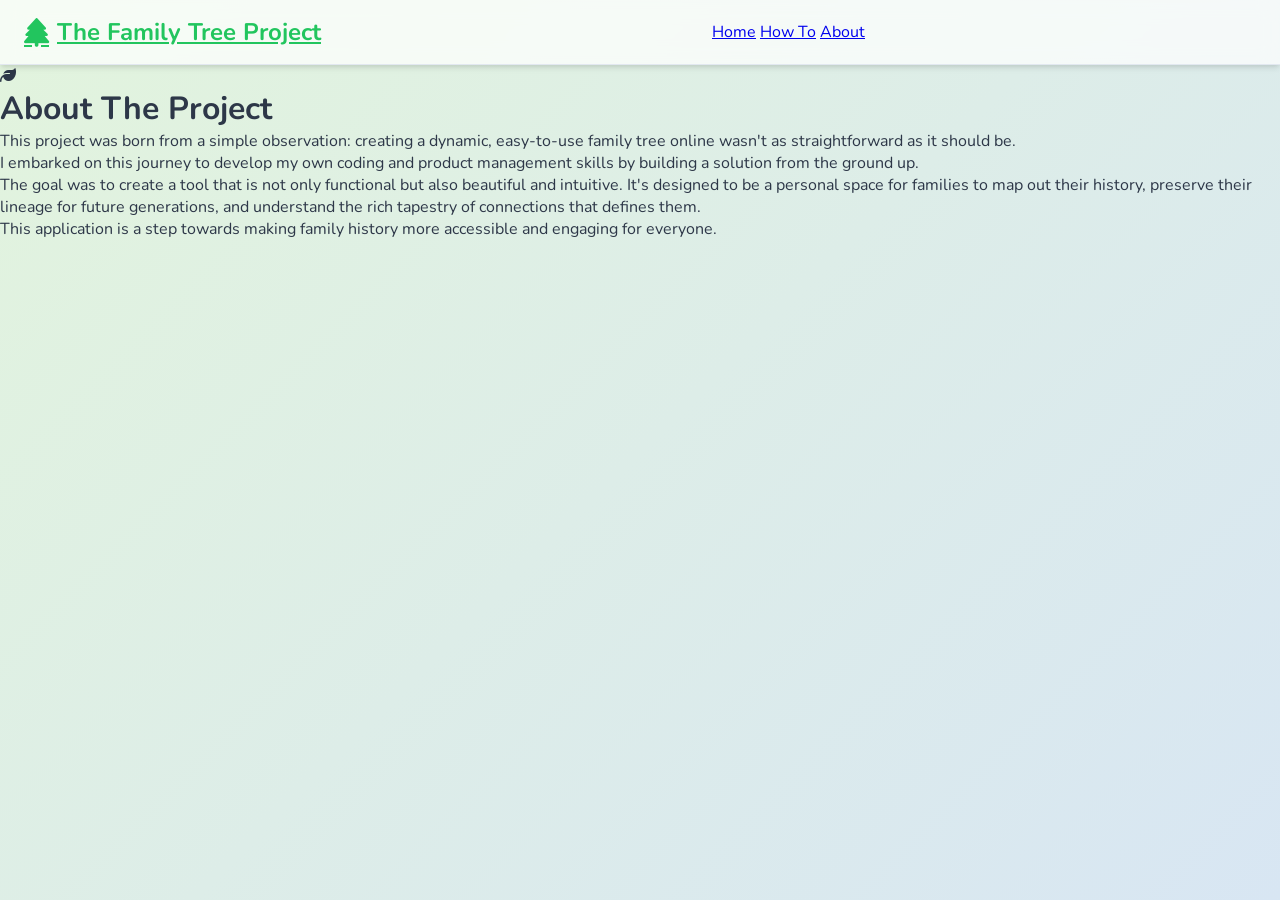
==== about.html @ eb3c4d38 "feat: finalised the page text and including border." ====
<!DOCTYPE html>
<html lang="en">
<head>
    <meta charset="UTF-8">
    <meta name="viewport" content="width=device-width, initial-scale=1.0">
    <title>About - The Family Tree Project</title>
    <link rel="stylesheet" href="css/style.css">
    <link rel="preconnect" href="https://fonts.googleapis.com">
    <link rel="preconnect" href="https://fonts.gstatic.com" crossorigin>
    <link href="https://fonts.googleapis.com/css2?family=Nunito:wght@400;600;700&display=swap" rel="stylesheet">
    <link rel="stylesheet" href="https://cdnjs.cloudflare.com/ajax/libs/font-awesome/6.5.2/css/all.min.css">
</head>
<body class="static-page">
    <div class="leaves-container"></div>
    <header class="app-header">
        <div class="header-left">
             <a href="index.html" class="logo">
                <i class="fa-solid fa-tree"></i>
                <span>The Family Tree Project</span>
            </a>
        </div>
        <nav class="main-nav">
            <a href="index.html">Home</a>
            <a href="how-to.html">How To</a>
            <a href="about.html" class="active">About</a>
        </nav>
        <div class="header-actions" style="visibility: hidden;"></div>
    </header>

    <main class="content-container about-container">
        <i class="fa-solid fa-leaf about-icon"></i>
        <h1>About The Project</h1>
            <p>This project was born from a simple observation: creating a dynamic, easy-to-use family tree online wasn't as straightforward as it should be. </p>
            <p>I embarked on this journey to develop my own coding and product management skills by building a solution from the ground up. </p>
            <p>The goal was to create a tool that is not only functional but also beautiful and intuitive. It's designed to be a personal space for families to map out their history, preserve their lineage for future generations, and understand the rich tapestry of connections that defines them.</p>
            <p>This application is a step towards making family history more accessible and engaging for everyone.</p>
    </main>
</body>
</html>
---- css/style.css ----
/* css/style.css */

/* CSS Custom Properties (Variables) for Theming */
:root {
    --font-family: 'Nunito', sans-serif;
    --green-light: #48bb78;
    --green-dark: #22c55e;
    --brown: #8b4513;
    --orange: #ed8936;
    --blue: #4299e1;
    --text-dark: #2d3748;
    --text-light: #718096;
    --bg-card: #ffffff;
    --bg-main: #f7fafc;
    --border-color: #e2e8f0;
    --shadow-md: 0 4px 6px -1px rgba(0, 0, 0, 0.1), 0 2px 4px -1px rgba(0, 0, 0, 0.06);
    --shadow-lg: 0 10px 15px -3px rgba(0, 0, 0, 0.1), 0 4px 6px -2px rgba(0, 0, 0, 0.05);
    --border-radius-card: 20px;
    --border-radius-ui: 8px;
}

/* Base & Reset Styles */
*, *::before, *::after {
    box-sizing: border-box;
    margin: 0;
    padding: 0;
}

html, body {
    height: 100%;
    overflow: hidden;
    font-family: var(--font-family);
    color: var(--text-dark);
    background-color: var(--bg-main);
}

body {
    display: flex;
    flex-direction: column;
    background: linear-gradient(135deg, #e2f4dd 0%, #d8e6f3 100%);
}

/* Floating Leaves Animation */
.leaves-container {
    position: fixed;
    top: 0;
    left: 0;
    width: 100%;
    height: 100%;
    pointer-events: none;
    z-index: -1;
    overflow: hidden;
}

.leaf {
    position: absolute;
    width: 30px;
    height: 30px;
    background-image: url('../assets/leaf.svg');
    background-size: contain;
    animation: fall linear infinite;
}

@keyframes fall {
    0% { transform: translateY(-10vh) rotateZ(0deg); opacity: 1; }
    100% { transform: translateY(110vh) rotateZ(720deg); opacity: 0; }
}

/* Main Application Layout */
.app-container {
    display: flex;
    flex-direction: column;
    height: 100%;
}

/* Header */
.app-header {
    position: sticky;
    top: 0;
    z-index: 100;
    display: flex;
    align-items: center;
    justify-content: space-between;
    padding: 1rem 1.5rem;
    background: rgba(255, 255, 255, 0.7);
    backdrop-filter: blur(10px);
    border-bottom: 1px solid var(--border-color);
    box-shadow: var(--shadow-md);
}

.logo {
    display: flex;
    align-items: center;
    gap: 0.5rem;
    font-size: 1.5rem;
    font-weight: 700;
    color: var(--green-dark);
}

.logo i { font-size: 1.8rem; }

/* Header and Filter Adjustments */
.navigation-controls {
    display: flex;
    align-items: flex-end; /* Align to bottom for label alignment */
    gap: 1.5rem;
}

.filter-group {
    display: flex;
    flex-direction: column;
}

.filter-group label {
    font-size: 0.75rem;
    font-weight: 600;
    color: var(--text-light);
    margin-bottom: 0.25rem;
    margin-left: 0.25rem;
}

.navigation-controls select {
    padding: 0.5rem 1rem;
    border-radius: var(--border-radius-ui);
    border: 1px solid var(--border-color);
    background-color: white;
    font-family: var(--font-family);
    font-weight: 600;
}

.action-buttons { 
    display: flex; 
    align-items: center;
    gap: 0.75rem; 
}

.btn {
    display: inline-flex;
    align-items: center;
    gap: 0.5rem;
    padding: 0.5rem 1rem;
    border: 1px solid var(--border-color);
    background-color: var(--bg-card);
    border-radius: var(--border-radius-ui);
    font-family: var(--font-family);
    font-weight: 600;
    cursor: pointer;
    transition: all 0.2s ease;
}

.btn:hover { background-color: #f1f5f9; border-color: #cbd5e0; }
.btn-primary { background-color: var(--green-dark); color: white; border-color: var(--green-dark); }
.btn-primary:hover { background-color: #16a34a; }

/* Export Dropdown */
.dropdown {
    position: relative;
    display: inline-block;
}

.dropdown-content {
    display: none;
    position: absolute;
    right: 0;
    top: 100%;
    margin-top: 0.5rem;
    background-color: #f9f9f9;
    min-width: 200px;
    box-shadow: var(--shadow-lg);
    z-index: 10;
    border-radius: var(--border-radius-ui);
    overflow: hidden;
    padding: 0.5rem 0;
}

.dropdown-content a {
    color: black;
    padding: 0.75rem 1rem;
    text-decoration: none;
    display: flex;
    align-items: center;
    gap: 0.75rem;
    font-size: 0.9rem;
    font-weight: 600;
}

.dropdown-content a i {
    width: 20px;
    text-align: center;
}

.dropdown-content a:hover { background-color: #f1f1f1; }
.dropdown:hover .dropdown-content { display: block; }
.dropdown-btn { width: 100%; justify-content: center; }

/* Main Canvas Area */
.main-canvas {
    flex-grow: 1;
    position: relative;
    overflow: auto;
    cursor: grab;
}

.main-canvas:active { cursor: grabbing; }

.tree-container {
    position: relative;
    padding: 5rem;
    min-width: 100%;
    min-height: 100%;
    transform-origin: 0 0;
    transition: transform 0.3s ease;
}

.tree-layout {
    display: flex;
    flex-direction: column;
    align-items: center;
    gap: 120px;
}

.generation {
    display: flex;
    justify-content: center;
    align-items: center;
    gap: 60px;
    position: relative;
}

/* Member Card Styling */
.member-card {
    position: relative;
    width: 280px;
    background: var(--bg-card);
    border-radius: var(--border-radius-card);
    box-shadow: var(--shadow-md);
    padding: 1.5rem;
    text-align: center;
    cursor: pointer;
    transition: all 0.3s cubic-bezier(0.25, 0.8, 0.25, 1);
    border: 2px solid transparent;
}

.member-card:hover {
    transform: translateY(-8px);
    box-shadow: var(--shadow-lg);
    border-color: var(--green-light);
}

.member-card.highlight-link {
    outline: 4px solid var(--orange);
    outline-offset: 4px;
    box-shadow: var(--shadow-lg);
}

.member-avatar {
    width: 90px;
    height: 90px;
    border-radius: 50%;
    margin: -65px auto 1rem;
    border: 5px solid var(--bg-card);
    background: linear-gradient(135deg, var(--green-light), var(--blue));
    display: flex;
    align-items: center;
    justify-content: center;
    font-size: 2.5rem;
    font-weight: 700;
    color: white;
    overflow: hidden;
    box-shadow: var(--shadow-md);
}

.member-avatar img {
    width: 100%;
    height: 100%;
    object-fit: cover;
}

.member-name { font-size: 1.25rem; font-weight: 700; margin-bottom: 0.25rem; }
.member-relationship { font-size: 0.9rem; color: var(--orange); font-weight: 600; margin-bottom: 0.75rem; }
.member-details { font-size: 0.85rem; color: var(--text-light); margin-bottom: 1rem; }

.member-tags {
    display: flex;
    flex-wrap: wrap;
    justify-content: center;
    gap: 0.5rem;
    margin-top: 1rem;
}

.tag {
    padding: 0.2rem 0.6rem;
    font-size: 0.75rem;
    font-weight: 600;
    border-radius: 99px;
    color: white;
}

.edit-button {
    position: absolute;
    top: 10px;
    right: 10px;
    width: 30px;
    height: 30px;
    border-radius: 50%;
    background: #f1f5f9;
    border: none;
    color: var(--text-light);
    cursor: pointer;
    display: flex;
    align-items: center;
    justify-content: center;
    opacity: 0;
    transition: opacity 0.2s;
}
.member-card:hover .edit-button { opacity: 1; }

/* Connecting Lines & Annotations */
#tree-connections {
    position: absolute;
    top: 0;
    left: 0;
    width: 100%;
    height: 100%;
    pointer-events: none;
    overflow: visible;
}

#tree-connections path {
    fill: none;
    stroke-linecap: round;
}

#tree-connections path.spouse-married { stroke: var(--brown); stroke-width: 2.5px; }
#tree-connections path.spouse-divorced { stroke: var(--brown); stroke-width: 2.5px; stroke-dasharray: 5, 5; }
#tree-connections path.parent-child { stroke: var(--green-dark); stroke-width: 3px; }
#tree-connections path.sibling { stroke: var(--blue); stroke-width: 2px; }

#connection-annotations {
    position: absolute;
    top: 0; left: 0;
    width: 100%; height: 100%;
    pointer-events: none;
    z-index: 5;
}

.annotation-icon {
    position: absolute;
    width: 22px;
    height: 22px;
    background-color: var(--orange);
    color: white;
    border-radius: 50%;
    display: flex;
    align-items: center;
    justify-content: center;
    font-size: 0.8rem;
    cursor: pointer;
    pointer-events: all;
    transform: translate(-50%, -50%);
    box-shadow: var(--shadow-md);
    transition: transform 0.2s;
}
.annotation-icon:hover { transform: translate(-50%, -50%) scale(1.2); }

.annotation-tooltip {
    position: absolute;
    bottom: 130%;
    left: 50%;
    background-color: var(--text-dark);
    color: white;
    padding: 0.5rem 1rem;
    border-radius: var(--border-radius-ui);
    font-size: 0.9rem;
    width: max-content;
    max-width: 200px;
    transform: translateX(-50%);
    opacity: 0;
    visibility: hidden;
    transition: opacity 0.2s, visibility 0.2s;
    pointer-events: none;
    z-index: 10;
}
.annotation-icon:hover .annotation-tooltip { opacity: 1; visibility: visible; }

/* UI Controls */
.ui-controls {
    position: absolute;
    bottom: 20px;
    right: 20px;
    display: flex;
    flex-direction: column;
    gap: 0.75rem;
    z-index: 50;
    align-items: flex-end;
}

.search-container {
    position: relative;
    display: flex;
    align-items: center;
    background-color: var(--bg-card);
    border-radius: var(--border-radius-ui);
    box-shadow: var(--shadow-md);
    padding-left: 10px;
}

.search-container i { color: var(--text-light); }
#search-member {
    padding: 0.6rem 0.75rem 0.6rem 0.5rem;
    border: none;
    background: transparent;
    width: 250px;
    font-family: var(--font-family);
    font-size: 0.9rem;
    outline: none;
}

.zoom-controls {
    display: flex;
    background-color: var(--bg-card);
    border-radius: var(--border-radius-ui);
    box-shadow: var(--shadow-md);
    overflow: hidden;
}

.zoom-controls button, .zoom-controls span {
    width: 40px;
    height: 40px;
    border: none;
    background-color: transparent;
    font-size: 1rem;
    font-weight: 600;
    display: flex;
    align-items: center;
    justify-content: center;
}
.zoom-controls button { cursor: pointer; }
.zoom-controls button:hover { background-color: #f1f5f9; }

.view-controls { display: flex; gap: 0.5rem; }
.view-controls button {
    width: 40px;
    height: 40px;
    border: none;
    background-color: var(--bg-card);
    border-radius: var(--border-radius-ui);
    box-shadow: var(--shadow-md);
    cursor: pointer;
}
.view-controls button:hover { background-color: #f1f5f9; }

/* Modal Styles */
.modal-overlay {
    position: fixed;
    top: 0; left: 0;
    width: 100%; height: 100%;
    background-color: rgba(0, 0, 0, 0.5);
    z-index: 1000;
    display: none;
    align-items: center;
    justify-content: center;
}
.modal-overlay.visible { display: flex; }

.modal-content {
    background-color: var(--bg-main);
    width: 90%;
    max-width: 800px;
    max-height: 90vh;
    border-radius: var(--border-radius-card);
    box-shadow: var(--shadow-lg);
    display: flex;
    flex-direction: column;
    overflow: hidden;
}
.modal-content.small { max-width: 500px; }

.modal-header {
    padding: 1rem 1.5rem;
    border-bottom: 1px solid var(--border-color);
    display: flex;
    justify-content: space-between;
    align-items: center;
    background: white;
}
.modal-title { font-size: 1.25rem; font-weight: 700; }
.modal-close-btn { background: none; border: none; font-size: 1.5rem; cursor: pointer; color: var(--text-light); }

.modal-body {
    padding: 1.5rem;
    overflow-y: auto;
    display: grid;
    grid-template-columns: 200px 1fr;
    gap: 1.5rem;
}
.modal-content.small .modal-body { display: block; }

.modal-sidebar { display: flex; flex-direction: column; align-items: center; gap: 1rem; }
.modal-avatar-preview {
    width: 150px;
    height: 150px;
    border-radius: 50%;
    background: #e2e8f0;
    display: flex;
    align-items: center;
    justify-content: center;
    overflow: hidden;
    font-size: 4rem;
    color: var(--text-light);
    position: relative;
}
.modal-avatar-preview img { width: 100%; height: 100%; object-fit: cover; }
.upload-overlay {
    position: absolute;
    width: 100%; height: 100%;
    background: rgba(0,0,0,0.5);
    color: white;
    display: flex;
    flex-direction: column;
    align-items: center;
    justify-content: center;
    opacity: 0;
    transition: opacity 0.2s;
    cursor: pointer;
}
.modal-avatar-preview:hover .upload-overlay { opacity: 1; }
#avatarUpload { display: none; }

.modal-main-form { display: grid; grid-template-columns: 1fr 1fr; gap: 1rem; }
.form-group { display: flex; flex-direction: column; }
.form-group.full-width { grid-column: 1 / -1; }
.form-group label { font-weight: 600; font-size: 0.9rem; margin-bottom: 0.5rem; color: var(--text-dark); }
.form-group input, .form-group textarea, .form-group select {
    width: 100%;
    padding: 0.75rem;
    border: 1px solid var(--border-color);
    border-radius: var(--border-radius-ui);
    font-family: var(--font-family);
    font-size: 1rem;
    background-color: white;
}
.form-group textarea { resize: vertical; min-height: 80px; }

.tags-input-container {
    display: flex; flex-wrap: wrap; gap: 0.5rem; padding: 0.5rem;
    border: 1px solid var(--border-color); border-radius: var(--border-radius-ui); background: white;
}
.tag-item {
    display: flex; align-items: center; gap: 0.25rem; background: var(--blue); color: white;
    padding: 0.2rem 0.6rem; border-radius: 99px; font-size: 0.9rem;
}
.tag-remove-btn { background: none; border: none; color: white; cursor: pointer; font-size: 0.9rem; }
#newTagInput { border: none; outline: none; flex-grow: 1; padding: 0.25rem; }

.modal-footer {
    padding: 1rem 1.5rem;
    border-top: 1px solid var(--border-color);
    display: flex;
    justify-content: flex-end;
    gap: 0.5rem;
    background: white;
}

.btn-danger {
    background-color: #e53e3e;
    color: white;
    border-color: #e53e3e;
    margin-right: auto; /* Push to the left */
}
.btn-danger:hover { background-color: #c53030; }
.btn-small { padding: 0.25rem 0.75rem; font-size: 0.8rem; margin-top: 0.5rem; }

#family-links-display { padding: 0.5rem; background: #f1f5f9; border-radius: var(--border-radius-ui); min-height: 40px; }
#family-links-display .link-item { font-size: 0.9rem; margin-bottom: 0.25rem; }

/* Toast Notifications & Linking Overlay */
.toast {
    position: fixed;
    top: 80px;
    right: 20px;
    background-color: var(--green-dark);
    color: white;
    padding: 1rem 1.5rem;
    border-radius: var(--border-radius-ui);
    box-shadow: var(--shadow-lg);
    z-index: 2000;
    transform: translateX(120%);
    transition: transform 0.5s cubic-bezier(0.68, -0.55, 0.27, 1.55);
}
.toast.show { transform: translateX(0); }

#app-overlay {
    position: fixed;
    top: 0; left: 0;
    width: 100vw; height: 100vh;
    background: rgba(45, 55, 72, 0.4);
    z-index: 500;
    display: none;
    align-items: center;
    justify-content: center;
    color: white;
    font-size: 1.5rem;
    font-weight: 600;
    text-shadow: 0 2px 4px rgba(0,0,0,0.5);
    text-align: center;
    padding: 2rem;
}
#app-overlay.linking-active { display: flex; cursor: crosshair; }

/* Print & Export Styles */
.tree-container.is-exporting .member-card {
    box-shadow: 0 0 0 2px #ccc !important;
    border: 2px solid transparent;
}

@media print {
    body { overflow: visible; background: white; }
    .app-header, .ui-controls, .modal-overlay, .edit-button, .annotation-icon { display: none !important; }
    .main-canvas { overflow: visible; height: auto; }
    .tree-container { transform: none !important; padding: 1cm; }
    .member-card { box-shadow: 0 0 0 2px #ccc !important; border: 2px solid transparent; page-break-inside: avoid; }
    #tree-connections path { stroke: #333; }
}
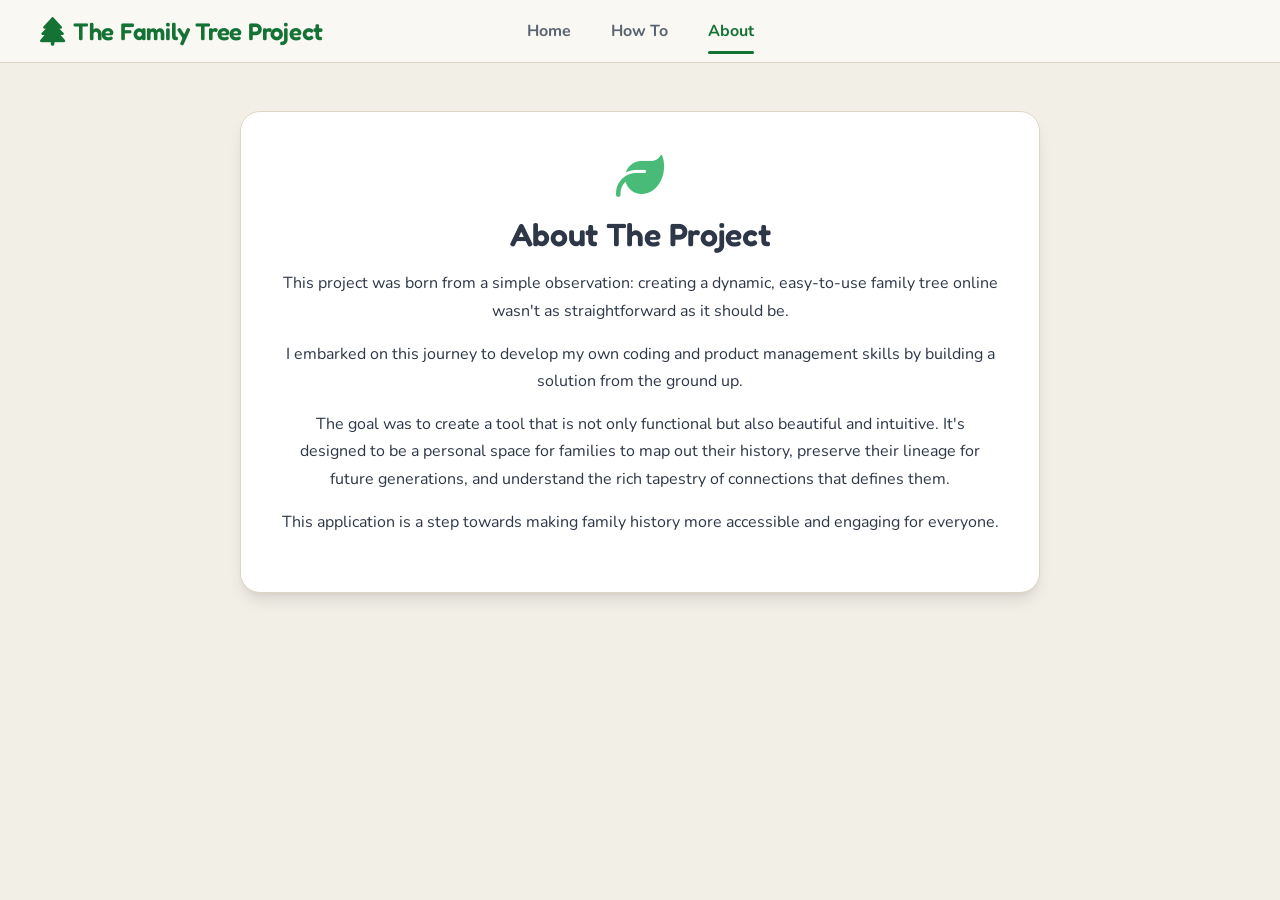
==== commit 2a82c8fc: "style: replace gradient/glass shell with a flat warm-surface refresh The diagonal pastel body gradie" ====
--- a/about.html
+++ b/about.html
@@ -7,7 +7,7 @@
     <link rel="stylesheet" href="css/style.css">
     <link rel="preconnect" href="https://fonts.googleapis.com">
     <link rel="preconnect" href="https://fonts.gstatic.com" crossorigin>
-    <link href="https://fonts.googleapis.com/css2?family=Nunito:wght@400;600;700&display=swap" rel="stylesheet">
+    <link href="https://fonts.googleapis.com/css2?family=Nunito:wght@400;600;700&family=Fredoka:wght@500;600&display=swap" rel="stylesheet">
     <link rel="stylesheet" href="https://cdnjs.cloudflare.com/ajax/libs/font-awesome/6.5.2/css/all.min.css">
 </head>
 <body class="static-page">
--- a/css/style.css
+++ b/css/style.css
@@ -1,624 +1,367 @@
-/* css/style.css */
-
-/* CSS Custom Properties (Variables) for Theming */
+/* CSS Custom Properties (Variables) for Theming.
+   Every colour in the app is declared here. No colour literal belongs in a rule below. */
 :root {
+    /* Type: Nunito carries the body, Fredoka carries the headings */
     --font-family: 'Nunito', sans-serif;
+    --font-display: 'Fredoka', 'Nunito', sans-serif;
+
+    /* Accents. Each one carries meaning (a relationship type, a state) rather than decoration. */
     --green-light: #48bb78;
     --green-dark: #22c55e;
+    /* Deep green: green as *text* on a light surface, and the pressed state of a green fill.
+       --green-dark is too pale to read as text on cream (2.2:1); this is 5.0:1 or better. */
+    --green-deep: #147235;
     --brown: #8b4513;
     --orange: #ed8936;
     --blue: #4299e1;
+    --teal: #38b2ac;
+    --danger: #d92d2d;
+    --danger-hover: #b52626;
+
+    /* Tag palette, read from JS by getTagColor() in js/main.js */
+    --tag-default: var(--blue);
+    --tag-military: var(--orange);
+    --tag-artist: #9f7aea;
+    --tag-entrepreneur: var(--teal);
+    --tag-education: var(--green-light);
+    --tag-healthcare: #f56565;
+    --tag-craftsman: var(--brown);
+    --tag-tech: #3182ce;
+
+    /* Text */
     --text-dark: #2d3748;
-    --text-light: #718096;
+    --text-light: #5a6472;
+
+    /* Surfaces, lightest last. Depth comes from stacking these behind hairline
+       borders, not from blur, glow or a gradient. */
+    --bg-app: #f2efe7;
+    --bg-main: #faf8f3;
     --bg-card: #ffffff;
-    --bg-main: #f7fafc;
-    --border-color: #e2e8f0;
+    --bg-hover: #edeadf;
+    --border-color: #ded6c4;
+    --overlay-tint: rgba(0, 0, 0, 0.05);
+
     --shadow-md: 0 4px 6px -1px rgba(0, 0, 0, 0.1), 0 2px 4px -1px rgba(0, 0, 0, 0.06);
     --shadow-lg: 0 10px 15px -3px rgba(0, 0, 0, 0.1), 0 4px 6px -2px rgba(0, 0, 0, 0.05);
+    --focus-ring: 0 0 0 3px rgba(20, 114, 53, 0.25);
     --border-radius-card: 20px;
     --border-radius-ui: 8px;
 }
 
 /* Base & Reset Styles */
-*, *::before, *::after {
-    box-sizing: border-box;
-    margin: 0;
-    padding: 0;
-}
-
-html, body {
-    height: 100%;
-    overflow: hidden;
-    font-family: var(--font-family);
-    color: var(--text-dark);
-    background-color: var(--bg-main);
-}
-
-body {
-    display: flex;
-    flex-direction: column;
-    background: linear-gradient(135deg, #e2f4dd 0%, #d8e6f3 100%);
-}
+*, *::before, *::after { box-sizing: border-box; margin: 0; padding: 0; }
+html, body { height: 100%; overflow: hidden; font-family: var(--font-family); color: var(--text-dark); }
+/* The ground colour lives on <html> alone. Body must stay transparent: it is painted after
+   negative-z-index children, so a background here would hide the .leaves-container layer. */
+html { background-color: var(--bg-app); }
+body { display: flex; flex-direction: column; }
+
+/* Typography: headings take the display face, body text stays Nunito.
+   Hierarchy comes from face, weight and tracking rather than from colour. */
+h1, h2, h3, h4, .logo, .modal-title, .member-name { font-family: var(--font-display); letter-spacing: -0.01em; }
+h1, h2, h3, h4 { font-weight: 600; line-height: 1.2; }
 
 /* Floating Leaves Animation */
-.leaves-container {
-    position: fixed;
-    top: 0;
-    left: 0;
-    width: 100%;
-    height: 100%;
-    pointer-events: none;
-    z-index: -1;
-    overflow: hidden;
-}
-
-.leaf {
-    position: absolute;
-    width: 30px;
-    height: 30px;
-    background-image: url('../assets/leaf.svg');
-    background-size: contain;
-    animation: fall linear infinite;
-}
-
+.leaves-container { position: fixed; top: 0; left: 0; width: 100%; height: 100%; pointer-events: none; z-index: -1; overflow: hidden; }
+.leaf { position: absolute; width: 30px; height: 30px; background-image: url('../assets/leaf.svg'); background-size: contain; animation: fall linear infinite; }
 @keyframes fall {
     0% { transform: translateY(-10vh) rotateZ(0deg); opacity: 1; }
     100% { transform: translateY(110vh) rotateZ(720deg); opacity: 0; }
 }
 
 /* Main Application Layout */
-.app-container {
-    display: flex;
-    flex-direction: column;
-    height: 100%;
-}
-
-/* Header */
-.app-header {
-    position: sticky;
-    top: 0;
-    z-index: 100;
-    display: flex;
-    align-items: center;
-    justify-content: space-between;
-    padding: 1rem 1.5rem;
-    background: rgba(255, 255, 255, 0.7);
-    backdrop-filter: blur(10px);
-    border-bottom: 1px solid var(--border-color);
-    box-shadow: var(--shadow-md);
-}
-
-.logo {
-    display: flex;
-    align-items: center;
-    gap: 0.5rem;
-    font-size: 1.5rem;
-    font-weight: 700;
-    color: var(--green-dark);
-}
-
+.app-container { display: flex; flex-direction: column; height: 100%; width: 100%; }
+
+/* Header & Navigation */
+/* Opaque chrome surface one step lighter than the app ground, separated by a hairline.
+   No blur and no drop shadow: the tonal step plus the border is the whole depth cue. */
+.app-header { flex-shrink: 0; position: sticky; top: 0; z-index: 1000; display: flex; justify-content: space-between; align-items: center; gap: 1rem; padding: 0.75rem 1.5rem; background-color: var(--bg-main); border-bottom: 1px solid var(--border-color); }
+.header-left { display: flex; align-items: center; gap: 0.5rem; flex: 1; }
+.logo { display: flex; align-items: center; gap: 0.5rem; font-size: 1.5rem; font-weight: 600; color: var(--green-deep); text-decoration: none; margin-left: 1rem; flex-shrink: 0; }
 .logo i { font-size: 1.8rem; }
-
-/* Header and Filter Adjustments */
-.navigation-controls {
-    display: flex;
-    align-items: flex-end; /* Align to bottom for label alignment */
-    gap: 1.5rem;
-}
-
-.filter-group {
-    display: flex;
-    flex-direction: column;
-}
-
-.filter-group label {
-    font-size: 0.75rem;
-    font-weight: 600;
-    color: var(--text-light);
-    margin-bottom: 0.25rem;
-    margin-left: 0.25rem;
-}
-
-.navigation-controls select {
-    padding: 0.5rem 1rem;
-    border-radius: var(--border-radius-ui);
-    border: 1px solid var(--border-color);
-    background-color: white;
-    font-family: var(--font-family);
-    font-weight: 600;
-}
-
-.action-buttons { 
-    display: flex; 
-    align-items: center;
-    gap: 0.75rem; 
-}
-
-.btn {
-    display: inline-flex;
-    align-items: center;
-    gap: 0.5rem;
-    padding: 0.5rem 1rem;
-    border: 1px solid var(--border-color);
-    background-color: var(--bg-card);
-    border-radius: var(--border-radius-ui);
-    font-family: var(--font-family);
-    font-weight: 600;
-    cursor: pointer;
-    transition: all 0.2s ease;
-}
-
-.btn:hover { background-color: #f1f5f9; border-color: #cbd5e0; }
+.logo-text { white-space: nowrap; margin: 0; font: inherit; color: inherit; }
+.main-nav { display: flex; justify-content: center; gap: 0.5rem; position: relative; flex: 2; }
+.main-nav a { padding: 0.5rem 1rem; text-decoration: none; color: var(--text-light); font-weight: 700; border-radius: var(--border-radius-ui); transition: all 0.3s ease; position: relative; }
+.main-nav a:hover { color: var(--text-dark); background-color: var(--bg-hover); }
+.main-nav a.active { color: var(--green-deep); }
+.main-nav a.active::after { content: ''; position: absolute; bottom: -4px; left: 1rem; right: 1rem; height: 3px; background-color: var(--green-deep); border-radius: 2px; animation: slide-in 0.3s ease-out; }
+@keyframes slide-in { from { width: 0; left: 50%; } to { width: calc(100% - 2rem); left: 1rem; } }
+.header-actions { display: flex; align-items: center; gap: 1rem; justify-content: flex-end; flex: 1; }
+.search-container { position: relative; display: flex; align-items: center; }
+.search-container i { position: absolute; left: 10px; color: var(--text-light); pointer-events: none; }
+.search-container input { background-color: var(--bg-card); border: 1px solid var(--border-color); border-radius: var(--border-radius-ui); outline: none; padding: 0.5rem 0.5rem 0.5rem 2.2rem; font-family: var(--font-family); font-size: 1rem; width: 250px; transition: all 0.3s; }
+.search-container input:focus { border-color: var(--green-deep); background-color: var(--bg-card); box-shadow: var(--focus-ring); }
+
+/* Controls Sidebar */
+.controls-sidebar { position: fixed; top: 0; left: 0; height: 100%; width: 320px; background: var(--bg-main); border-right: 1px solid var(--border-color); box-shadow: var(--shadow-lg); z-index: 2000; transform: translateX(-100%); transition: transform 0.4s cubic-bezier(0.25, 0.8, 0.25, 1); display: flex; flex-direction: column; }
+.controls-sidebar.is-open { transform: translateX(0); }
+.sidebar-header { display: flex; justify-content: space-between; align-items: center; padding: 1rem 1.5rem; border-bottom: 1px solid var(--border-color); flex-shrink: 0; }
+.sidebar-header h3 { font-size: 1.25rem; }
+.sidebar-content { padding: 1.5rem; overflow-y: auto; display: flex; flex-direction: column; gap: 2rem; }
+.control-section { display: flex; flex-direction: column; gap: 1rem; }
+.control-title { font-size: 0.9rem; font-weight: 700; color: var(--text-light); text-transform: uppercase; letter-spacing: 0.05em; border-bottom: 2px solid var(--border-color); padding-bottom: 0.5rem; }
+.filter-group { display: flex; flex-direction: column; gap: 0.5rem; }
+.filter-group label { font-weight: 600; font-size: 0.9rem; }
+.filter-group select, .filter-group input, .filter-group textarea { width: 100%; padding: 0.75rem; border-radius: var(--border-radius-ui); border: 1px solid var(--border-color); background-color: var(--bg-card); font-family: var(--font-family); font-size: 1rem;}
+.filter-group textarea { resize: vertical; }
+.sidebar-content .btn, .sidebar-content .dropdown-btn { width: 100%; justify-content: center; padding: 0.75rem; }
+.dropdown { position: relative; width: 100%; }
+.dropdown-btn { display: flex; justify-content: space-between; align-items: center; }
+.dropdown-content { display: block; position: absolute; background-color: var(--bg-card); border: 1px solid var(--border-color); width: 100%; box-shadow: var(--shadow-lg); z-index: 10; border-radius: var(--border-radius-ui); overflow: hidden; padding: 0.5rem 0; margin-top: 0.25rem; opacity: 0; transform: translateY(10px); pointer-events: none; transition: opacity 0.2s ease-out, transform 0.2s ease-out; }
+.dropdown.is-active .dropdown-content { opacity: 1; transform: translateY(0); pointer-events: auto; }
+.dropdown-content a { color: var(--text-dark); padding: 0.75rem 1rem; text-decoration: none; display: flex; align-items: center; gap: 0.75rem; font-size: 0.9rem; font-weight: 600;}
+.dropdown-content a:hover { background-color: var(--bg-hover); }
+
+/* Toggle Switch UI */
+.toggle-group { display: flex; align-items: center; justify-content: space-between; gap: 0.75rem; }
+.toggle-group label { font-weight: 600; font-size: 0.9rem; }
+.toggle-switch { position: relative; display: inline-block; width: 50px; height: 28px; flex-shrink: 0; }
+.toggle-switch input { opacity: 0; width: 0; height: 0; }
+.slider { position: absolute; cursor: pointer; top: 0; left: 0; right: 0; bottom: 0; background-color: #ccc; border-radius: 28px; transition: .4s; }
+.slider:before { position: absolute; content: ""; height: 20px; width: 20px; left: 4px; bottom: 4px; background-color: white; border-radius: 50%; transition: .4s; }
+input:checked + .slider { background-color: var(--green-dark); }
+input:checked + .slider:before { transform: translateX(22px); }
+
+/* Main Canvas & Tree */
+.main-canvas { flex-grow: 1; position: relative; overflow: auto; cursor: grab; }
+.main-canvas:active { cursor: grabbing; }
+.tree-container { position: relative; padding: 5rem; min-width: 100%; min-height: 100%; transform-origin: 0 0; transition: transform 0.3s ease; }
+.tree-layout { display: flex; flex-direction: column; align-items: center; gap: 120px; }
+.generation { display: flex; justify-content: center; align-items: center; gap: 60px; position: relative; }
+
+/* Empty State Message */
+#empty-state-message { display: none; position: absolute; top: 50%; left: 50%; transform: translate(-50%, -50%); text-align: center; color: var(--text-light); cursor: pointer; transition: color 0.3s ease; padding: 2rem; }
+#empty-state-message:hover { color: var(--green-deep); }
+#empty-state-message i { font-size: 5rem; border: 4px dashed var(--border-color); border-radius: 50%; width: 120px; height: 120px; display: flex; align-items: center; justify-content: center; margin: 0 auto 1.5rem; transition: all 0.3s ease; }
+#empty-state-message:hover i { border-color: var(--green-deep); transform: scale(1.05); }
+
+/* Member Card */
+.member-card { position: relative; width: min(280px, calc(100vw - 2rem)); background: var(--bg-card); border-radius: var(--border-radius-card); box-shadow: var(--shadow-md); padding: 1.5rem; text-align: center; cursor: pointer; transition: all 0.3s cubic-bezier(0.25, 0.8, 0.25, 1); border: 2px solid transparent; }
+.member-card:hover { transform: translateY(-8px); box-shadow: var(--shadow-lg); border-color: var(--green-light); }
+.member-avatar { width: 90px; height: 90px; border-radius: 50%; margin: -65px auto 1rem; border: 5px solid var(--bg-card); background: linear-gradient(135deg, var(--green-light), var(--blue)); display: flex; align-items: center; justify-content: center; font-size: 2.5rem; font-weight: 700; color: white; overflow: hidden; box-shadow: var(--shadow-md); }
+.member-avatar img { width: 100%; height: 100%; object-fit: cover; }
+.member-name { font-size: 1.25rem; font-weight: 700; margin-bottom: 0.25rem; }
+.member-relationship { font-size: 0.9rem; color: var(--green-deep); font-weight: 600; margin-bottom: 0.75rem; }
+.member-details { font-size: 0.85rem; color: var(--text-light); margin-bottom: 1rem; line-height: 1.4; }
+.member-tags { display: flex; flex-wrap: wrap; justify-content: center; gap: 0.5rem; margin-top: 1rem; }
+/* background-color is set inline by getTagColor(); this is the fallback for an unknown tag. */
+.tag { padding: 0.2rem 0.6rem; font-size: 0.75rem; font-weight: 600; border-radius: 99px; color: white; background-color: var(--tag-default); }
+.edit-button { position: absolute; top: 10px; right: 10px; width: 30px; height: 30px; border-radius: 50%; background-color: var(--bg-hover); border: none; color: var(--text-light); cursor: pointer; display: flex; align-items: center; justify-content: center; opacity: 0; transition: opacity 0.2s; }
+.member-card:hover .edit-button { opacity: 1; }
+
+/* Connections & Relationship Notes */
+#tree-connections { position: absolute; top: 0; left: 0; width: 100%; height: 100%; pointer-events: none; overflow: visible; }
+#tree-connections path { fill: none; stroke-linecap: round; }
+#tree-connections path.Spouse { stroke: var(--orange); stroke-width: 2.5px; stroke-dasharray: 1, 5; }
+#tree-connections path.Partner { stroke: var(--teal); stroke-width: 2.5px; stroke-dasharray: 8, 3, 1, 3; }
+#tree-connections path.Parent { stroke: var(--green-dark); stroke-width: 3px; }
+#tree-connections path.Sibling { stroke: var(--blue); stroke-width: 2px; stroke-dasharray: 6, 4; }
+#connection-annotations { position: absolute; top: 0; left: 0; width: 100%; height: 100%; z-index: 5; pointer-events: none; }
+.connection-note { position: absolute; transform: translate(-50%, -50%); background: var(--brown); color: white; padding: 0.3rem 0.8rem; font-size: 0.8rem; font-weight: 600; border-radius: var(--border-radius-ui); box-shadow: var(--shadow-md); white-space: nowrap; cursor: pointer; pointer-events: all; transition: transform 0.2s, box-shadow 0.2s; }
+.connection-note:hover { transform: translate(-50%, -50%) scale(1.1); box-shadow: var(--shadow-lg); }
+
+/* View Option Toggles */
+body.hide-connections #tree-connections { display: none; }
+body.hide-roles .member-relationship { display: none; }
+body.hide-notes .connection-note { display: none; }
+
+/* Buttons & UI Controls */
+.btn { display: inline-flex; align-items: center; gap: 0.5rem; padding: 0.5rem 1rem; border: 1px solid var(--border-color); background-color: var(--bg-card); border-radius: var(--border-radius-ui); font-family: var(--font-family); font-weight: 600; cursor: pointer; transition: all 0.2s ease; }
+.btn:hover { background-color: var(--bg-hover); border-color: var(--border-color); }
 .btn-primary { background-color: var(--green-dark); color: white; border-color: var(--green-dark); }
-.btn-primary:hover { background-color: #16a34a; }
-
-/* Export Dropdown */
-.dropdown {
-    position: relative;
-    display: inline-block;
-}
-
-.dropdown-content {
-    display: none;
-    position: absolute;
-    right: 0;
-    top: 100%;
-    margin-top: 0.5rem;
-    background-color: #f9f9f9;
-    min-width: 200px;
-    box-shadow: var(--shadow-lg);
-    z-index: 10;
-    border-radius: var(--border-radius-ui);
-    overflow: hidden;
-    padding: 0.5rem 0;
-}
-
-.dropdown-content a {
-    color: black;
-    padding: 0.75rem 1rem;
-    text-decoration: none;
-    display: flex;
-    align-items: center;
-    gap: 0.75rem;
-    font-size: 0.9rem;
-    font-weight: 600;
-}
-
-.dropdown-content a i {
-    width: 20px;
-    text-align: center;
-}
-
-.dropdown-content a:hover { background-color: #f1f1f1; }
-.dropdown:hover .dropdown-content { display: block; }
-.dropdown-btn { width: 100%; justify-content: center; }
-
-/* Main Canvas Area */
-.main-canvas {
-    flex-grow: 1;
-    position: relative;
-    overflow: auto;
-    cursor: grab;
-}
-
-.main-canvas:active { cursor: grabbing; }
-
-.tree-container {
-    position: relative;
-    padding: 5rem;
-    min-width: 100%;
-    min-height: 100%;
-    transform-origin: 0 0;
-    transition: transform 0.3s ease;
-}
-
-.tree-layout {
-    display: flex;
-    flex-direction: column;
-    align-items: center;
-    gap: 120px;
-}
-
-.generation {
-    display: flex;
-    justify-content: center;
-    align-items: center;
-    gap: 60px;
-    position: relative;
-}
-
-/* Member Card Styling */
-.member-card {
-    position: relative;
-    width: 280px;
-    background: var(--bg-card);
-    border-radius: var(--border-radius-card);
-    box-shadow: var(--shadow-md);
-    padding: 1.5rem;
-    text-align: center;
-    cursor: pointer;
-    transition: all 0.3s cubic-bezier(0.25, 0.8, 0.25, 1);
-    border: 2px solid transparent;
-}
-
-.member-card:hover {
-    transform: translateY(-8px);
-    box-shadow: var(--shadow-lg);
-    border-color: var(--green-light);
-}
-
-.member-card.highlight-link {
-    outline: 4px solid var(--orange);
-    outline-offset: 4px;
-    box-shadow: var(--shadow-lg);
-}
-
-.member-avatar {
-    width: 90px;
-    height: 90px;
-    border-radius: 50%;
-    margin: -65px auto 1rem;
-    border: 5px solid var(--bg-card);
-    background: linear-gradient(135deg, var(--green-light), var(--blue));
-    display: flex;
-    align-items: center;
-    justify-content: center;
-    font-size: 2.5rem;
-    font-weight: 700;
-    color: white;
-    overflow: hidden;
-    box-shadow: var(--shadow-md);
-}
-
-.member-avatar img {
-    width: 100%;
-    height: 100%;
-    object-fit: cover;
-}
-
-.member-name { font-size: 1.25rem; font-weight: 700; margin-bottom: 0.25rem; }
-.member-relationship { font-size: 0.9rem; color: var(--orange); font-weight: 600; margin-bottom: 0.75rem; }
-.member-details { font-size: 0.85rem; color: var(--text-light); margin-bottom: 1rem; }
-
-.member-tags {
-    display: flex;
-    flex-wrap: wrap;
-    justify-content: center;
-    gap: 0.5rem;
-    margin-top: 1rem;
-}
-
-.tag {
-    padding: 0.2rem 0.6rem;
-    font-size: 0.75rem;
-    font-weight: 600;
-    border-radius: 99px;
-    color: white;
-}
-
-.edit-button {
-    position: absolute;
-    top: 10px;
-    right: 10px;
-    width: 30px;
-    height: 30px;
-    border-radius: 50%;
-    background: #f1f5f9;
-    border: none;
-    color: var(--text-light);
-    cursor: pointer;
-    display: flex;
-    align-items: center;
-    justify-content: center;
-    opacity: 0;
-    transition: opacity 0.2s;
-}
-.member-card:hover .edit-button { opacity: 1; }
-
-/* Connecting Lines & Annotations */
-#tree-connections {
-    position: absolute;
-    top: 0;
-    left: 0;
-    width: 100%;
-    height: 100%;
-    pointer-events: none;
-    overflow: visible;
-}
-
-#tree-connections path {
-    fill: none;
-    stroke-linecap: round;
-}
-
-#tree-connections path.spouse-married { stroke: var(--brown); stroke-width: 2.5px; }
-#tree-connections path.spouse-divorced { stroke: var(--brown); stroke-width: 2.5px; stroke-dasharray: 5, 5; }
-#tree-connections path.parent-child { stroke: var(--green-dark); stroke-width: 3px; }
-#tree-connections path.sibling { stroke: var(--blue); stroke-width: 2px; }
-
-#connection-annotations {
-    position: absolute;
-    top: 0; left: 0;
-    width: 100%; height: 100%;
-    pointer-events: none;
-    z-index: 5;
-}
-
-.annotation-icon {
-    position: absolute;
-    width: 22px;
-    height: 22px;
-    background-color: var(--orange);
-    color: white;
-    border-radius: 50%;
-    display: flex;
-    align-items: center;
-    justify-content: center;
-    font-size: 0.8rem;
-    cursor: pointer;
-    pointer-events: all;
-    transform: translate(-50%, -50%);
-    box-shadow: var(--shadow-md);
-    transition: transform 0.2s;
-}
-.annotation-icon:hover { transform: translate(-50%, -50%) scale(1.2); }
-
-.annotation-tooltip {
-    position: absolute;
-    bottom: 130%;
-    left: 50%;
-    background-color: var(--text-dark);
-    color: white;
-    padding: 0.5rem 1rem;
-    border-radius: var(--border-radius-ui);
-    font-size: 0.9rem;
-    width: max-content;
-    max-width: 200px;
-    transform: translateX(-50%);
-    opacity: 0;
-    visibility: hidden;
-    transition: opacity 0.2s, visibility 0.2s;
-    pointer-events: none;
-    z-index: 10;
-}
-.annotation-icon:hover .annotation-tooltip { opacity: 1; visibility: visible; }
-
-/* UI Controls */
-.ui-controls {
-    position: absolute;
-    bottom: 20px;
-    right: 20px;
-    display: flex;
-    flex-direction: column;
-    gap: 0.75rem;
-    z-index: 50;
-    align-items: flex-end;
-}
-
-.search-container {
-    position: relative;
-    display: flex;
-    align-items: center;
-    background-color: var(--bg-card);
-    border-radius: var(--border-radius-ui);
-    box-shadow: var(--shadow-md);
-    padding-left: 10px;
-}
-
-.search-container i { color: var(--text-light); }
-#search-member {
-    padding: 0.6rem 0.75rem 0.6rem 0.5rem;
-    border: none;
-    background: transparent;
-    width: 250px;
-    font-family: var(--font-family);
-    font-size: 0.9rem;
-    outline: none;
-}
-
-.zoom-controls {
-    display: flex;
-    background-color: var(--bg-card);
-    border-radius: var(--border-radius-ui);
-    box-shadow: var(--shadow-md);
-    overflow: hidden;
-}
-
-.zoom-controls button, .zoom-controls span {
-    width: 40px;
-    height: 40px;
-    border: none;
-    background-color: transparent;
-    font-size: 1rem;
-    font-weight: 600;
-    display: flex;
-    align-items: center;
-    justify-content: center;
-}
+.btn-primary:hover { background-color: var(--green-deep); border-color: var(--green-deep); }
+.btn.btn-small { padding: 0; width: 44px; height: 44px; font-size: 0.9rem; justify-content: center; }
+
+.chip-group { display: flex; flex-wrap: wrap; gap: 0.5rem; }
+.chip { display: inline-flex; align-items: center; gap: 0.4rem; min-height: 44px; padding: 0.4rem 0.75rem; border: 1px solid var(--border-color); border-radius: var(--border-radius-ui); background: var(--bg-card); cursor: pointer; font-size: 0.85rem; user-select: none; }
+.chip input[type="checkbox"] { width: 16px; height: 16px; accent-color: var(--green-deep); }
+.chip:has(input:checked) { border-color: var(--green-deep); }
+
+.ui-icon-btn { background: var(--bg-card); border: none; width: 40px; height: 40px; border-radius: 50%; box-shadow: var(--shadow-md); color: var(--text-light); font-size: 1rem; display: flex; align-items: center; justify-content: center; cursor: pointer; transition: all 0.2s; flex-shrink: 0; }
+.ui-icon-btn:hover { background-color: var(--bg-hover); color: var(--text-dark); }
+.ui-icon-btn.btn-danger { background-color: var(--danger); color: white; }
+.ui-icon-btn.btn-danger:hover { background-color: var(--danger-hover); }
+.close-btn { box-shadow: none; background: transparent; font-size: 2rem; }
+/* A neutral tint rather than a surface token: .close-btn sits on both light chrome and the dark coach mark. */
+.close-btn:hover { background-color: var(--overlay-tint); }
+
+.ui-controls { position: absolute; bottom: 20px; right: 20px; display: flex; flex-direction: column; gap: 0.75rem; z-index: 50; align-items: flex-end; }
+.zoom-controls { display: flex; background-color: var(--bg-card); border-radius: var(--border-radius-ui); box-shadow: var(--shadow-md); overflow: hidden; }
+.zoom-controls button, .zoom-controls span { width: 40px; height: 40px; border: none; background-color: transparent; font-size: 1rem; font-weight: 600; display: flex; align-items: center; justify-content: center; }
 .zoom-controls button { cursor: pointer; }
-.zoom-controls button:hover { background-color: #f1f5f9; }
-
+.zoom-controls button:hover { background-color: var(--bg-hover); }
 .view-controls { display: flex; gap: 0.5rem; }
-.view-controls button {
-    width: 40px;
-    height: 40px;
-    border: none;
-    background-color: var(--bg-card);
-    border-radius: var(--border-radius-ui);
-    box-shadow: var(--shadow-md);
-    cursor: pointer;
-}
-.view-controls button:hover { background-color: #f1f5f9; }
 
 /* Modal Styles */
-.modal-overlay {
-    position: fixed;
-    top: 0; left: 0;
-    width: 100%; height: 100%;
-    background-color: rgba(0, 0, 0, 0.5);
-    z-index: 1000;
-    display: none;
-    align-items: center;
-    justify-content: center;
-}
+.modal-overlay { position: fixed; top: 0; left: 0; width: 100%; height: 100%; background-color: rgba(0, 0, 0, 0.5); z-index: 5000; display: none; align-items: center; justify-content: center; }
 .modal-overlay.visible { display: flex; }
-
-.modal-content {
-    background-color: var(--bg-main);
-    width: 90%;
-    max-width: 800px;
-    max-height: 90vh;
-    border-radius: var(--border-radius-card);
-    box-shadow: var(--shadow-lg);
-    display: flex;
-    flex-direction: column;
-    overflow: hidden;
-}
+.modal-content { background-color: var(--bg-main); width: 90%; max-width: 800px; max-height: 90vh; border-radius: var(--border-radius-card); box-shadow: var(--shadow-lg); display: flex; flex-direction: column; overflow: hidden; }
 .modal-content.small { max-width: 500px; }
-
-.modal-header {
-    padding: 1rem 1.5rem;
-    border-bottom: 1px solid var(--border-color);
-    display: flex;
-    justify-content: space-between;
-    align-items: center;
-    background: white;
-}
+.modal-header { padding: 1rem 1.5rem; border-bottom: 1px solid var(--border-color); display: flex; justify-content: space-between; align-items: center; background-color: var(--bg-card); flex-shrink: 0; }
 .modal-title { font-size: 1.25rem; font-weight: 700; }
 .modal-close-btn { background: none; border: none; font-size: 1.5rem; cursor: pointer; color: var(--text-light); }
-
-.modal-body {
-    padding: 1.5rem;
-    overflow-y: auto;
-    display: grid;
-    grid-template-columns: 200px 1fr;
-    gap: 1.5rem;
-}
-.modal-content.small .modal-body { display: block; }
-
+.modal-body { padding: 1.5rem; overflow-y: auto; }
+#edit-modal .modal-body { display: grid; grid-template-columns: 200px 1fr; gap: 1.5rem; }
 .modal-sidebar { display: flex; flex-direction: column; align-items: center; gap: 1rem; }
-.modal-avatar-preview {
-    width: 150px;
-    height: 150px;
-    border-radius: 50%;
-    background: #e2e8f0;
-    display: flex;
-    align-items: center;
-    justify-content: center;
-    overflow: hidden;
-    font-size: 4rem;
-    color: var(--text-light);
-    position: relative;
-}
+.modal-avatar-preview { width: 150px; height: 150px; border-radius: 50%; background-color: var(--bg-hover); display: flex; align-items: center; justify-content: center; overflow: hidden; font-size: 4rem; color: var(--text-light); position: relative; }
 .modal-avatar-preview img { width: 100%; height: 100%; object-fit: cover; }
-.upload-overlay {
-    position: absolute;
-    width: 100%; height: 100%;
-    background: rgba(0,0,0,0.5);
-    color: white;
-    display: flex;
-    flex-direction: column;
-    align-items: center;
-    justify-content: center;
-    opacity: 0;
-    transition: opacity 0.2s;
-    cursor: pointer;
-}
+.upload-overlay { position: absolute; width: 100%; height: 100%; background: rgba(0,0,0,0.5); color: white; display: flex; flex-direction: column; align-items: center; justify-content: center; opacity: 0; transition: opacity 0.2s; cursor: pointer; }
 .modal-avatar-preview:hover .upload-overlay { opacity: 1; }
 #avatarUpload { display: none; }
-
 .modal-main-form { display: grid; grid-template-columns: 1fr 1fr; gap: 1rem; }
 .form-group { display: flex; flex-direction: column; }
 .form-group.full-width { grid-column: 1 / -1; }
 .form-group label { font-weight: 600; font-size: 0.9rem; margin-bottom: 0.5rem; color: var(--text-dark); }
-.form-group input, .form-group textarea, .form-group select {
-    width: 100%;
-    padding: 0.75rem;
-    border: 1px solid var(--border-color);
-    border-radius: var(--border-radius-ui);
-    font-family: var(--font-family);
-    font-size: 1rem;
-    background-color: white;
-}
+.form-group input, .form-group textarea, .form-group select { width: 100%; padding: 0.75rem; border: 1px solid var(--border-color); border-radius: var(--border-radius-ui); font-family: var(--font-family); font-size: 1rem; background-color: var(--bg-card); }
 .form-group textarea { resize: vertical; min-height: 80px; }
-
-.tags-input-container {
-    display: flex; flex-wrap: wrap; gap: 0.5rem; padding: 0.5rem;
-    border: 1px solid var(--border-color); border-radius: var(--border-radius-ui); background: white;
-}
-.tag-item {
-    display: flex; align-items: center; gap: 0.25rem; background: var(--blue); color: white;
-    padding: 0.2rem 0.6rem; border-radius: 99px; font-size: 0.9rem;
-}
+.tags-input-container { display: flex; flex-wrap: wrap; gap: 0.5rem; padding: 0.5rem; border: 1px solid var(--border-color); border-radius: var(--border-radius-ui); background-color: var(--bg-card); }
+.tag-item { display: flex; align-items: center; gap: 0.25rem; background: var(--blue); color: white; padding: 0.2rem 0.6rem; border-radius: 99px; font-size: 0.9rem; }
 .tag-remove-btn { background: none; border: none; color: white; cursor: pointer; font-size: 0.9rem; }
 #newTagInput { border: none; outline: none; flex-grow: 1; padding: 0.25rem; }
-
-.modal-footer {
-    padding: 1rem 1.5rem;
-    border-top: 1px solid var(--border-color);
-    display: flex;
-    justify-content: flex-end;
-    gap: 0.5rem;
-    background: white;
-}
-
-.btn-danger {
-    background-color: #e53e3e;
-    color: white;
-    border-color: #e53e3e;
-    margin-right: auto; /* Push to the left */
-}
-.btn-danger:hover { background-color: #c53030; }
-.btn-small { padding: 0.25rem 0.75rem; font-size: 0.8rem; margin-top: 0.5rem; }
-
-#family-links-display { padding: 0.5rem; background: #f1f5f9; border-radius: var(--border-radius-ui); min-height: 40px; }
-#family-links-display .link-item { font-size: 0.9rem; margin-bottom: 0.25rem; }
-
-/* Toast Notifications & Linking Overlay */
-.toast {
-    position: fixed;
-    top: 80px;
-    right: 20px;
-    background-color: var(--green-dark);
-    color: white;
-    padding: 1rem 1.5rem;
+.modal-footer { padding: 1rem 1.5rem; border-top: 1px solid var(--border-color); display: flex; justify-content: flex-end; gap: 0.5rem; background-color: var(--bg-card); flex-shrink: 0; }
+.btn-danger { background-color: var(--danger); color: white; border-color: var(--danger); }
+.btn-danger:hover { background-color: var(--danger-hover); border-color: var(--danger-hover); }
+#delete-relationship-btn { margin-right: auto; }
+.modal-divider { border: none; border-top: 1px solid var(--border-color); margin: 1rem 0; }
+
+/* FIX 1: Added scrollbar for the relationship modal */
+#relationship-modal .modal-body {
+    max-height: 60vh;
+    overflow-y: auto;
+}
+
+/* Dynamic Search Results Dropdown */
+.search-results-container { display: none; position: absolute; top: calc(100% + 5px); left: 0; width: 100%; min-width: 250px; background-color: var(--bg-card); border: 1px solid var(--border-color); border-radius: 0 0 var(--border-radius-ui) var(--border-radius-ui); box-shadow: var(--shadow-lg); max-height: 300px; overflow-y: auto; z-index: 1100; }
+.search-results-container.is-visible { display: block; }
+.search-result-item { padding: 0.75rem 1rem; cursor: pointer; transition: background-color 0.2s; }
+.search-result-item:hover, .search-result-item[aria-selected="true"] { background-color: var(--bg-hover); }
+.search-result-item small { color: var(--text-light); margin-left: 0.5rem; }
+
+/* Toast Notifications */
+.toast { position: fixed; top: 80px; right: 20px; background-color: var(--green-dark); color: white; padding: 1rem 1.5rem; border-radius: var(--border-radius-ui); box-shadow: var(--shadow-lg); z-index: 4001; transform: translateX(120%); transition: transform 0.5s cubic-bezier(0.68, -0.55, 0.27, 1.55); }
+.toast.show { transform: translateX(0); }
+
+.backup-reminder { position: fixed; bottom: 20px; left: 50%; transform: translate(-50%, 150%); display: flex; align-items: center; gap: 1rem; background-color: var(--green-dark); color: white; padding: 0.85rem 1rem 0.85rem 1.25rem; border-radius: var(--border-radius-ui); box-shadow: var(--shadow-lg); z-index: 4001; max-width: calc(100vw - 40px); transition: transform 0.3s ease; }
+.backup-reminder.is-visible { transform: translate(-50%, 0); }
+.backup-reminder p { margin: 0; font-size: 0.9rem; }
+.backup-reminder-actions { display: flex; align-items: center; gap: 0.5rem; flex-shrink: 0; }
+.backup-reminder-export { background-color: var(--bg-card); color: var(--green-deep); border: none; padding: 0.4rem 0.9rem; border-radius: var(--border-radius-ui); font-weight: 700; cursor: pointer; white-space: nowrap; }
+.backup-reminder-export:hover { background-color: var(--bg-hover); }
+.backup-reminder-dismiss { background: none; border: none; color: white; font-size: 1.5rem; line-height: 1; cursor: pointer; padding: 0 0.25rem; }
+
+/* Static Pages */
+.static-page { overflow-y: auto; }
+.static-page .header-actions { visibility: hidden; }
+.content-container { max-width: 800px; margin: 3rem auto; padding: 2.5rem; background-color: var(--bg-card); border: 1px solid var(--border-color); border-radius: var(--border-radius-card); box-shadow: var(--shadow-lg); color: var(--text-dark); }
+.content-container h1 { margin-bottom: 1rem; }
+.content-container h2 { margin-top: 2rem; margin-bottom: 0.75rem; padding-bottom: 0.5rem; border-bottom: 2px solid var(--border-color); }
+.content-container p, .content-container ul { margin-bottom: 1rem; line-height: 1.7; }
+.content-container ul { list-style-position: inside; padding-left: 1rem; }
+.about-container { text-align: center; }
+.about-icon { font-size: 3rem; color: var(--green-light); margin-bottom: 1rem; }
+
+/* How-To Page Doc Portal */
+.doc-layout { display: flex; max-width: 1200px; margin: 0 auto; }
+.doc-sidebar { width: 250px; flex-shrink: 0; padding: 2rem; position: sticky; top: 73px; height: calc(100vh - 73px); }
+.doc-sidebar h3 { margin-bottom: 1rem; }
+.doc-sidebar nav { display: flex; flex-direction: column; gap: 0.5rem; }
+.doc-sidebar nav a { text-decoration: none; color: var(--text-light); font-weight: 600; padding: 0.5rem; border-radius: var(--border-radius-ui); transition: all 0.2s; }
+.doc-sidebar nav a:hover { background-color: var(--bg-hover); color: var(--text-dark); }
+.doc-sidebar nav a.active { background-color: var(--bg-hover); color: var(--text-dark); font-weight: 700; }
+.doc-content { padding: 3rem 4rem; flex-grow: 1; background-color: var(--bg-card); border: 1px solid var(--border-color); border-radius: var(--border-radius-card); margin: 2rem 0; }
+.doc-section { display: none; opacity: 0; animation: fade-in 0.5s ease-in-out forwards; }
+.doc-section.is-active { display: block; }
+@keyframes fade-in { from { opacity: 0; transform: translateY(10px); } to { opacity: 1; transform: translateY(0); } }
+.image-placeholder-wrapper { display: flex; flex-direction: column; align-items: center; width: auto; margin-top: 1.5rem; border: 2px solid var(--border-color); border-radius: var(--border-radius-ui); padding: 1rem; background-color: var(--bg-card); }
+.image-placeholder { width: auto; height: auto; background-color: var(--bg-hover); display: flex; align-items: center; justify-content: center; color: var(--text-light); font-weight: 600; border-radius: var(--border-radius-ui); }
+.image-placeholder-wrapper figcaption { text-align: center; margin-top: 0.75rem; font-style: italic; color: var(--text-light); }
+
+/* Relationship Manager in Sidebar */
+#relationship-manager form { display: flex; flex-direction: column; gap: 1rem; }
+.manager-list { margin-top: 1rem; max-height: 250px; overflow-y: auto; border-top: 1px solid var(--border-color); padding-top: 1rem; }
+.manager-list-item { font-size: 0.9rem; display: flex; justify-content: space-between; align-items: center; padding: 0.5rem; border-radius: var(--border-radius-ui); }
+.manager-list-item:hover { background-color: var(--bg-hover); }
+.manager-list-item .actions button { background: none; border: none; cursor: pointer; color: var(--text-light); padding: 0.25rem; }
+.manager-list-item .actions button:hover { color: var(--text-dark); }
+.manager-list-item .item-details { display: block; font-style: italic; color: var(--text-light); font-size: 0.8rem; margin-top: 0.25rem; }
+.filter-label-group { display: flex; justify-content: space-between; align-items: baseline; }
+.multi-select-controls { display: flex; gap: 0.5rem; }
+
+/* FIX 2: Added styling for the generation filter buttons */
+.multi-select-controls button {
+    background: none;
+    border: none;
+    font-size: 0.8rem;
+    font-weight: 600;
+    color: var(--green-deep);
+    cursor: pointer;
+    padding: 0.25rem 0.5rem;
     border-radius: var(--border-radius-ui);
-    box-shadow: var(--shadow-lg);
-    z-index: 2000;
-    transform: translateX(120%);
-    transition: transform 0.5s cubic-bezier(0.68, -0.55, 0.27, 1.55);
-}
-.toast.show { transform: translateX(0); }
-
-#app-overlay {
-    position: fixed;
-    top: 0; left: 0;
-    width: 100vw; height: 100vh;
-    background: rgba(45, 55, 72, 0.4);
-    z-index: 500;
-    display: none;
-    align-items: center;
-    justify-content: center;
-    color: white;
-    font-size: 1.5rem;
-    font-weight: 600;
-    text-shadow: 0 2px 4px rgba(0,0,0,0.5);
-    text-align: center;
-    padding: 2rem;
-}
-#app-overlay.linking-active { display: flex; cursor: crosshair; }
+    transition: background-color 0.2s;
+}
+.multi-select-controls button:hover {
+    background-color: var(--bg-hover);
+}
+
+/* Legend in Sidebar */
+.legend { margin-top: 1rem; padding-top: 1rem; border-top: 1px solid var(--border-color); display: grid; grid-template-columns: 1fr 1fr; gap: 0.75rem; font-size: 0.9rem; }
+.legend-item { display: flex; align-items: center; gap: 0.5rem; }
+.color-swatch { width: 16px; height: 16px; border-radius: 50%; border: 1px solid var(--overlay-tint); flex-shrink: 0; }
+.line-swatch { width: 22px; height: 3px; flex-shrink: 0; }
+.line-swatch.parent { background: var(--green-dark); }
+.line-swatch.sibling { background: repeating-linear-gradient(to right, var(--blue) 0 6px, transparent 6px 10px); }
+.line-swatch.spouse { background: repeating-linear-gradient(to right, var(--orange) 0 1px, transparent 1px 6px); }
+.line-swatch.partner { background: repeating-linear-gradient(to right, var(--teal) 0 8px, transparent 8px 11px, var(--teal) 11px 12px, transparent 12px 15px); }
+
+/* Animated Coach Mark */
+.coach-mark { position: fixed; z-index: 4000; background: var(--text-dark); color: white; padding: 1rem; border-radius: var(--border-radius-ui); box-shadow: var(--shadow-lg); width: 250px; max-width: calc(100vw - 40px); opacity: 0; transform: scale(0.9); pointer-events: none; transition: opacity 0.3s ease, transform 0.3s ease; }
+.coach-mark.is-visible { opacity: 1; transform: scale(1); pointer-events: all; animation: bounce-hover 2s infinite ease-in-out; }
+.coach-mark-text strong { margin-bottom: 0.5rem; display: block; font-size: 1rem; }
+.coach-mark-text p { font-size: 0.9rem; line-height: 1.5; opacity: 0.9; }
+.coach-mark .close-btn { position: absolute; top: 0px; right: 5px; color: white; }
+.coach-mark-pointer { position: absolute; width: 0; height: 0; border-style: solid; }
+@keyframes bounce-hover { 0%, 100% { transform: scale(1) translateY(0); } 50% { transform: scale(1.02) translateY(-5px); } }
 
 /* Print & Export Styles */
-.tree-container.is-exporting .member-card {
-    box-shadow: 0 0 0 2px #ccc !important;
-    border: 2px solid transparent;
-}
-
+.tree-container.is-exporting .member-card { box-shadow: 0 0 0 2px #ccc !important; border: 2px solid transparent; }
 @media print {
-    body { overflow: visible; background: white; }
-    .app-header, .ui-controls, .modal-overlay, .edit-button, .annotation-icon { display: none !important; }
+    html, body { overflow: visible; background: white; }
+    .app-header, .ui-controls, .modal-overlay, .edit-button, .controls-sidebar, #connection-annotations { display: none !important; }
     .main-canvas { overflow: visible; height: auto; }
     .tree-container { transform: none !important; padding: 1cm; }
     .member-card { box-shadow: 0 0 0 2px #ccc !important; border: 2px solid transparent; page-break-inside: avoid; }
     #tree-connections path { stroke: #333; }
+}
+
+/* Responsive Styles */
+.mobile-only { display: none !important; }
+.mobile-nav { position: fixed; top: 0; right: 0; width: 280px; height: 100%; background: var(--bg-main); z-index: 3000; box-shadow: var(--shadow-lg); transform: translateX(100%); transition: transform 0.3s ease-in-out; padding: 2rem; display: flex; flex-direction: column; gap: 1rem; }
+.mobile-nav.is-open { transform: translateX(0); }
+.mobile-nav a { font-size: 1.25rem; font-weight: 700; color: var(--text-dark); text-decoration: none; padding: 0.75rem; border-radius: var(--border-radius-ui); }
+.mobile-nav a:hover { background-color: var(--bg-hover); }
+.mobile-nav .close-btn { position: absolute; top: 10px; right: 15px; font-size: 2.5rem; }
+
+@media (max-width: 1024px) {
+    .header-left .logo-text { position: absolute; width: 1px; height: 1px; overflow: hidden; clip: rect(0 0 0 0); white-space: nowrap; }
+    .main-nav { flex: 3; }
+    .header-actions { flex: 2; }
+}
+
+@media (max-width: 768px) {
+    .main-nav, .header-actions .search-container { display: none; }
+    .mobile-only { display: flex !important; }
+    .logo { margin-left: 0; }
+    .controls-sidebar { width: 90vw; max-width: 350px; }
+    .tree-container { padding: 4rem 1rem; }
+    .generation { gap: 30px; flex-direction: column; }
+    .tree-layout { gap: 80px; }
+    #edit-modal .modal-body { grid-template-columns: 1fr; }
+    .modal-main-form { grid-template-columns: 1fr; }
+    .form-group.full-width { grid-column: auto; }
+    .ui-controls { flex-direction: column-reverse; gap: 1rem; }
+    .doc-layout { flex-direction: column; }
+    .doc-sidebar { position: static; width: 100%; height: auto; border-right: none; border-bottom: 1px solid var(--border-color); }
+    .doc-content { margin: 0; padding: 2rem 1.5rem; border-radius: 0; }
+    .toast { top: 20px; left: 20px; right: 20px; width: auto; text-align: center; transform: translateY(-120%); }
+    .toast.show { transform: translateY(0); }
 }
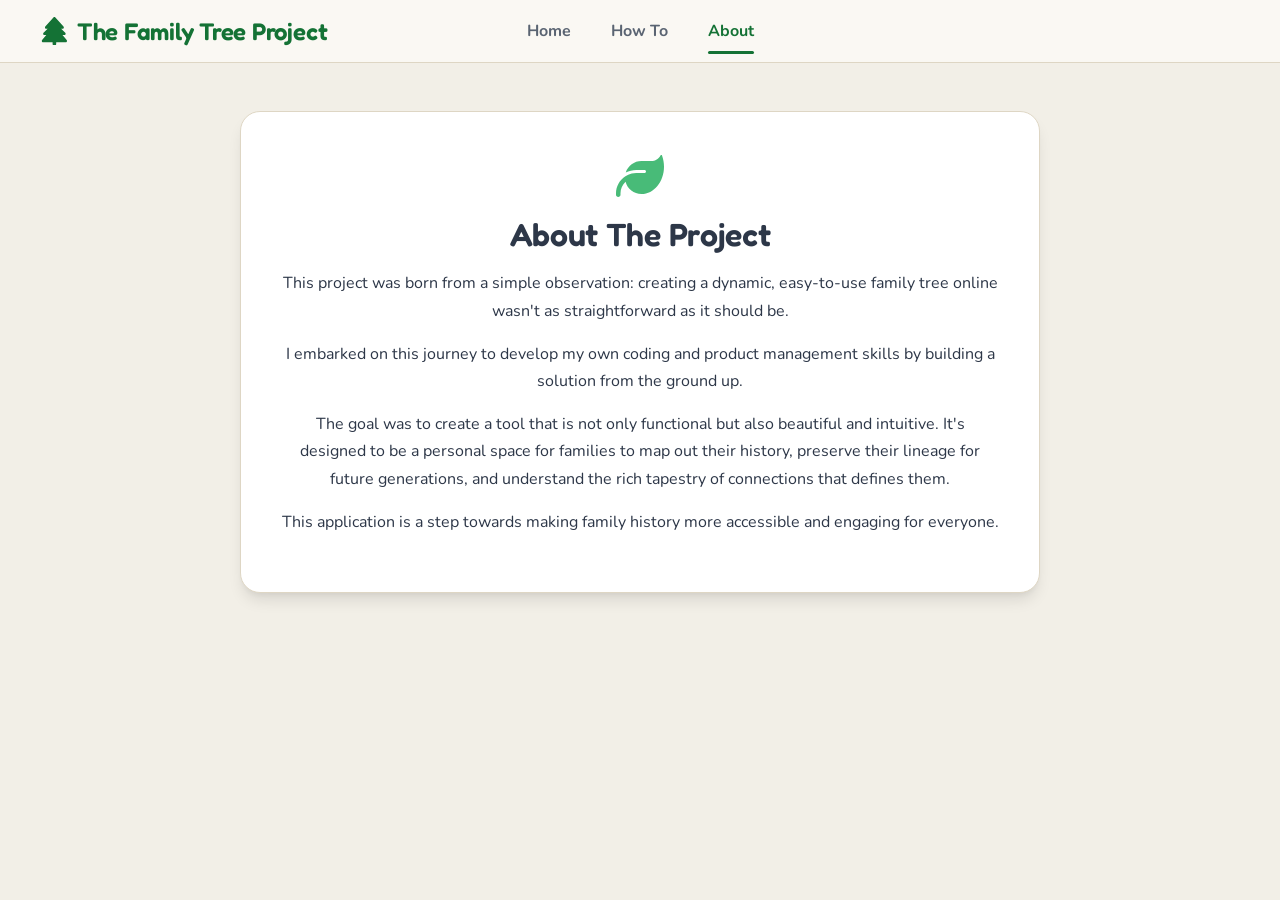
==== commit 6f036116: "chore: trim Font Awesome CDN load to only the icons actually used Replaces the full all.min.css CDN " ====
--- a/about.html
+++ b/about.html
@@ -8,14 +8,13 @@
     <link rel="preconnect" href="https://fonts.googleapis.com">
     <link rel="preconnect" href="https://fonts.gstatic.com" crossorigin>
     <link href="https://fonts.googleapis.com/css2?family=Nunito:wght@400;600;700&family=Fredoka:wght@500;600&display=swap" rel="stylesheet">
-    <link rel="stylesheet" href="https://cdnjs.cloudflare.com/ajax/libs/font-awesome/6.5.2/css/all.min.css">
 </head>
 <body class="static-page">
     <div class="leaves-container"></div>
     <header class="app-header">
         <div class="header-left">
              <a href="index.html" class="logo">
-                <i class="fa-solid fa-tree"></i>
+                <svg class="icon" aria-hidden="true"><use href="assets/icons.svg#tree"></use></svg>
                 <span>The Family Tree Project</span>
             </a>
         </div>
@@ -28,7 +27,7 @@
     </header>
 
     <main class="content-container about-container">
-        <i class="fa-solid fa-leaf about-icon"></i>
+        <svg class="icon about-icon" aria-hidden="true"><use href="assets/icons.svg#leaf"></use></svg>
         <h1>About The Project</h1>
             <p>This project was born from a simple observation: creating a dynamic, easy-to-use family tree online wasn't as straightforward as it should be. </p>
             <p>I embarked on this journey to develop my own coding and product management skills by building a solution from the ground up. </p>
--- a/css/style.css
+++ b/css/style.css
@@ -78,7 +78,10 @@
 .app-header { flex-shrink: 0; position: sticky; top: 0; z-index: 1000; display: flex; justify-content: space-between; align-items: center; gap: 1rem; padding: 0.75rem 1.5rem; background-color: var(--bg-main); border-bottom: 1px solid var(--border-color); }
 .header-left { display: flex; align-items: center; gap: 0.5rem; flex: 1; }
 .logo { display: flex; align-items: center; gap: 0.5rem; font-size: 1.5rem; font-weight: 600; color: var(--green-deep); text-decoration: none; margin-left: 1rem; flex-shrink: 0; }
-.logo i { font-size: 1.8rem; }
+/* Inline SVG icon subset (assets/icons.svg), swapped in for Font Awesome's icon font.
+   width/height: 1em mimics icon-font sizing so it scales with the surrounding font-size. */
+.icon { width: 1em; height: 1em; fill: currentColor; vertical-align: -0.125em; flex-shrink: 0; }
+.logo .icon { font-size: 1.8rem; }
 .logo-text { white-space: nowrap; margin: 0; font: inherit; color: inherit; }
 .main-nav { display: flex; justify-content: center; gap: 0.5rem; position: relative; flex: 2; }
 .main-nav a { padding: 0.5rem 1rem; text-decoration: none; color: var(--text-light); font-weight: 700; border-radius: var(--border-radius-ui); transition: all 0.3s ease; position: relative; }
@@ -88,7 +91,7 @@
 @keyframes slide-in { from { width: 0; left: 50%; } to { width: calc(100% - 2rem); left: 1rem; } }
 .header-actions { display: flex; align-items: center; gap: 1rem; justify-content: flex-end; flex: 1; }
 .search-container { position: relative; display: flex; align-items: center; }
-.search-container i { position: absolute; left: 10px; color: var(--text-light); pointer-events: none; }
+.search-container .icon { position: absolute; left: 10px; color: var(--text-light); pointer-events: none; }
 .search-container input { background-color: var(--bg-card); border: 1px solid var(--border-color); border-radius: var(--border-radius-ui); outline: none; padding: 0.5rem 0.5rem 0.5rem 2.2rem; font-family: var(--font-family); font-size: 1rem; width: 250px; transition: all 0.3s; }
 .search-container input:focus { border-color: var(--green-deep); background-color: var(--bg-card); box-shadow: var(--focus-ring); }
 
@@ -123,7 +126,7 @@
 input:checked + .slider:before { transform: translateX(22px); }
 
 /* Main Canvas & Tree */
-.main-canvas { flex-grow: 1; position: relative; overflow: auto; cursor: grab; }
+.main-canvas { flex-grow: 1; position: relative; overflow: auto; cursor: grab; touch-action: none; }
 .main-canvas:active { cursor: grabbing; }
 .tree-container { position: relative; padding: 5rem; min-width: 100%; min-height: 100%; transform-origin: 0 0; transition: transform 0.3s ease; }
 .tree-layout { display: flex; flex-direction: column; align-items: center; gap: 120px; }
@@ -132,8 +135,8 @@
 /* Empty State Message */
 #empty-state-message { display: none; position: absolute; top: 50%; left: 50%; transform: translate(-50%, -50%); text-align: center; color: var(--text-light); cursor: pointer; transition: color 0.3s ease; padding: 2rem; }
 #empty-state-message:hover { color: var(--green-deep); }
-#empty-state-message i { font-size: 5rem; border: 4px dashed var(--border-color); border-radius: 50%; width: 120px; height: 120px; display: flex; align-items: center; justify-content: center; margin: 0 auto 1.5rem; transition: all 0.3s ease; }
-#empty-state-message:hover i { border-color: var(--green-deep); transform: scale(1.05); }
+#empty-state-message .icon-circle { font-size: 5rem; border: 4px dashed var(--border-color); border-radius: 50%; width: 120px; height: 120px; display: flex; align-items: center; justify-content: center; margin: 0 auto 1.5rem; transition: all 0.3s ease; }
+#empty-state-message:hover .icon-circle { border-color: var(--green-deep); transform: scale(1.05); }
 
 /* Member Card */
 .member-card { position: relative; width: min(280px, calc(100vw - 2rem)); background: var(--bg-card); border-radius: var(--border-radius-card); box-shadow: var(--shadow-md); padding: 1.5rem; text-align: center; cursor: pointer; transition: all 0.3s cubic-bezier(0.25, 0.8, 0.25, 1); border: 2px solid transparent; }
@@ -273,7 +276,7 @@
 .doc-section.is-active { display: block; }
 @keyframes fade-in { from { opacity: 0; transform: translateY(10px); } to { opacity: 1; transform: translateY(0); } }
 .image-placeholder-wrapper { display: flex; flex-direction: column; align-items: center; width: auto; margin-top: 1.5rem; border: 2px solid var(--border-color); border-radius: var(--border-radius-ui); padding: 1rem; background-color: var(--bg-card); }
-.image-placeholder { width: auto; height: auto; background-color: var(--bg-hover); display: flex; align-items: center; justify-content: center; color: var(--text-light); font-weight: 600; border-radius: var(--border-radius-ui); }
+.image-placeholder { max-width: 100%; height: auto; background-color: var(--bg-hover); display: flex; align-items: center; justify-content: center; color: var(--text-light); font-weight: 600; border-radius: var(--border-radius-ui); }
 .image-placeholder-wrapper figcaption { text-align: center; margin-top: 0.75rem; font-style: italic; color: var(--text-light); }
 
 /* Relationship Manager in Sidebar */
